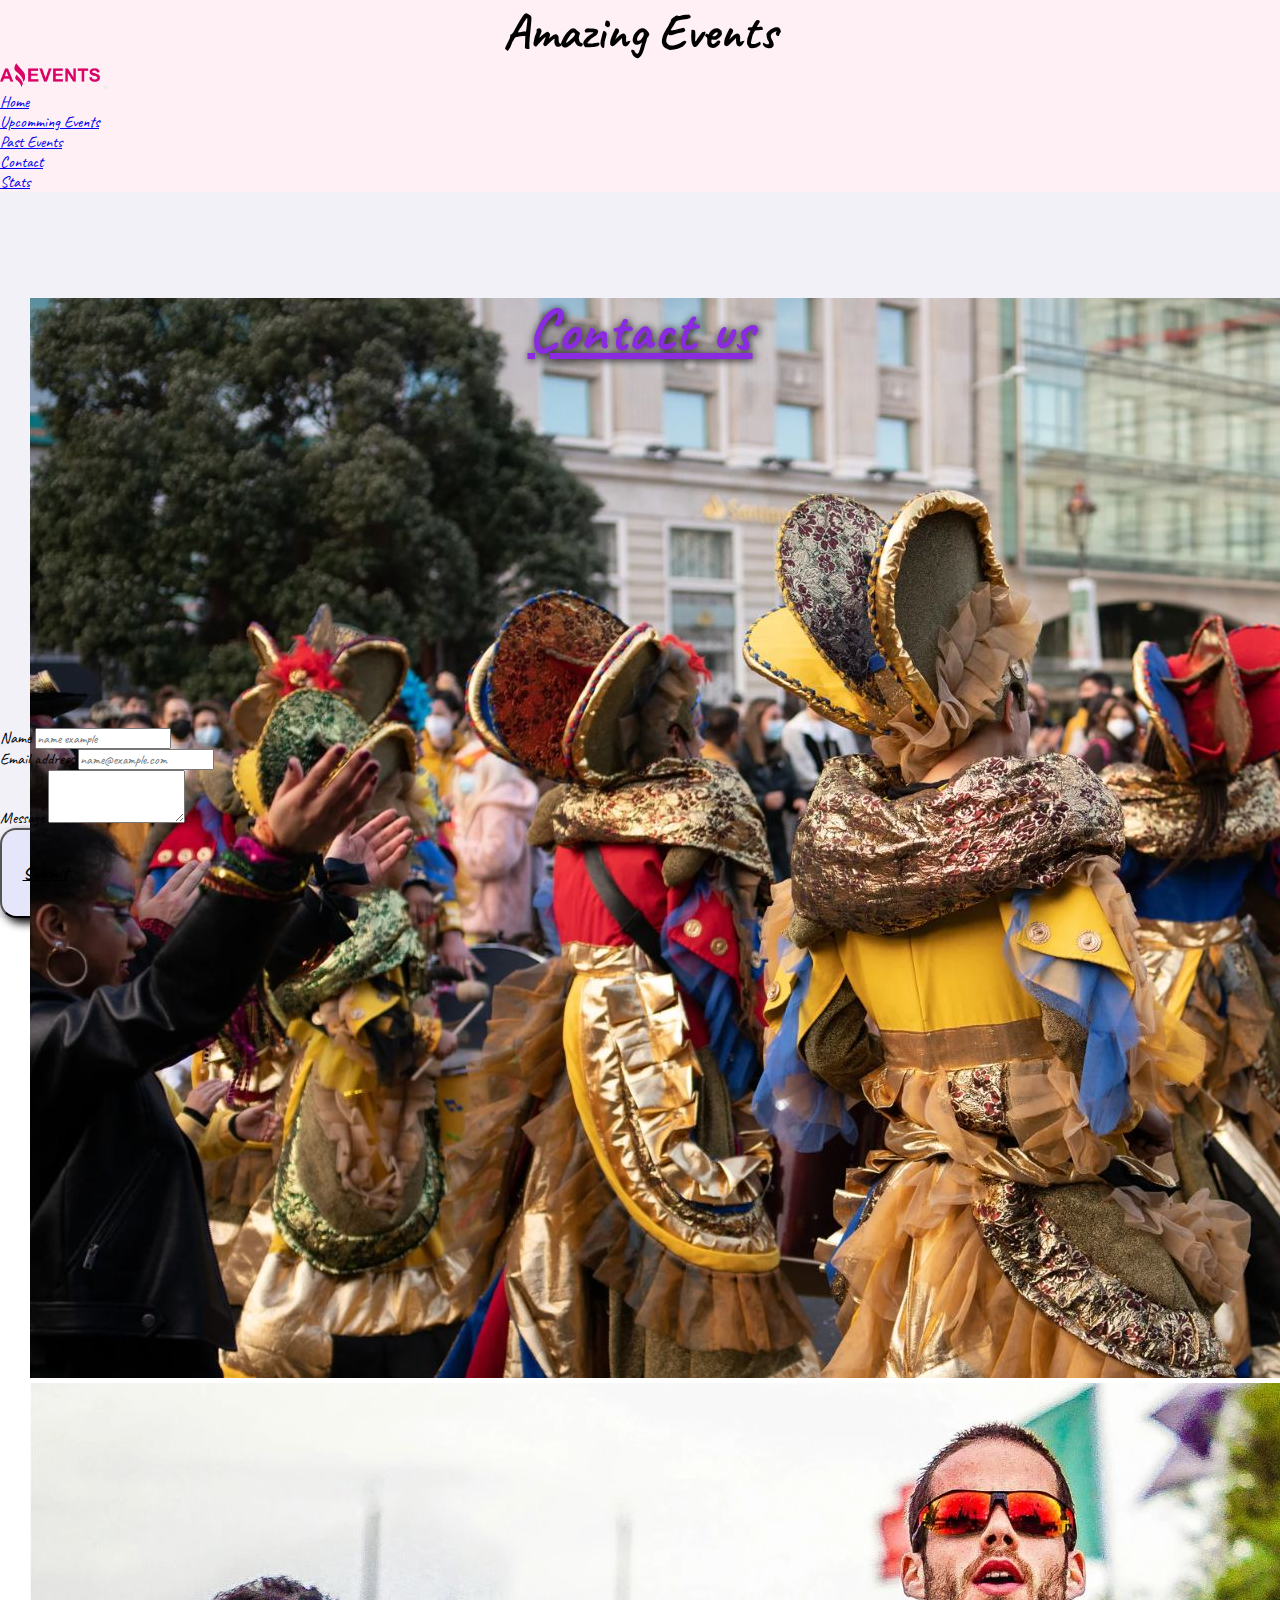
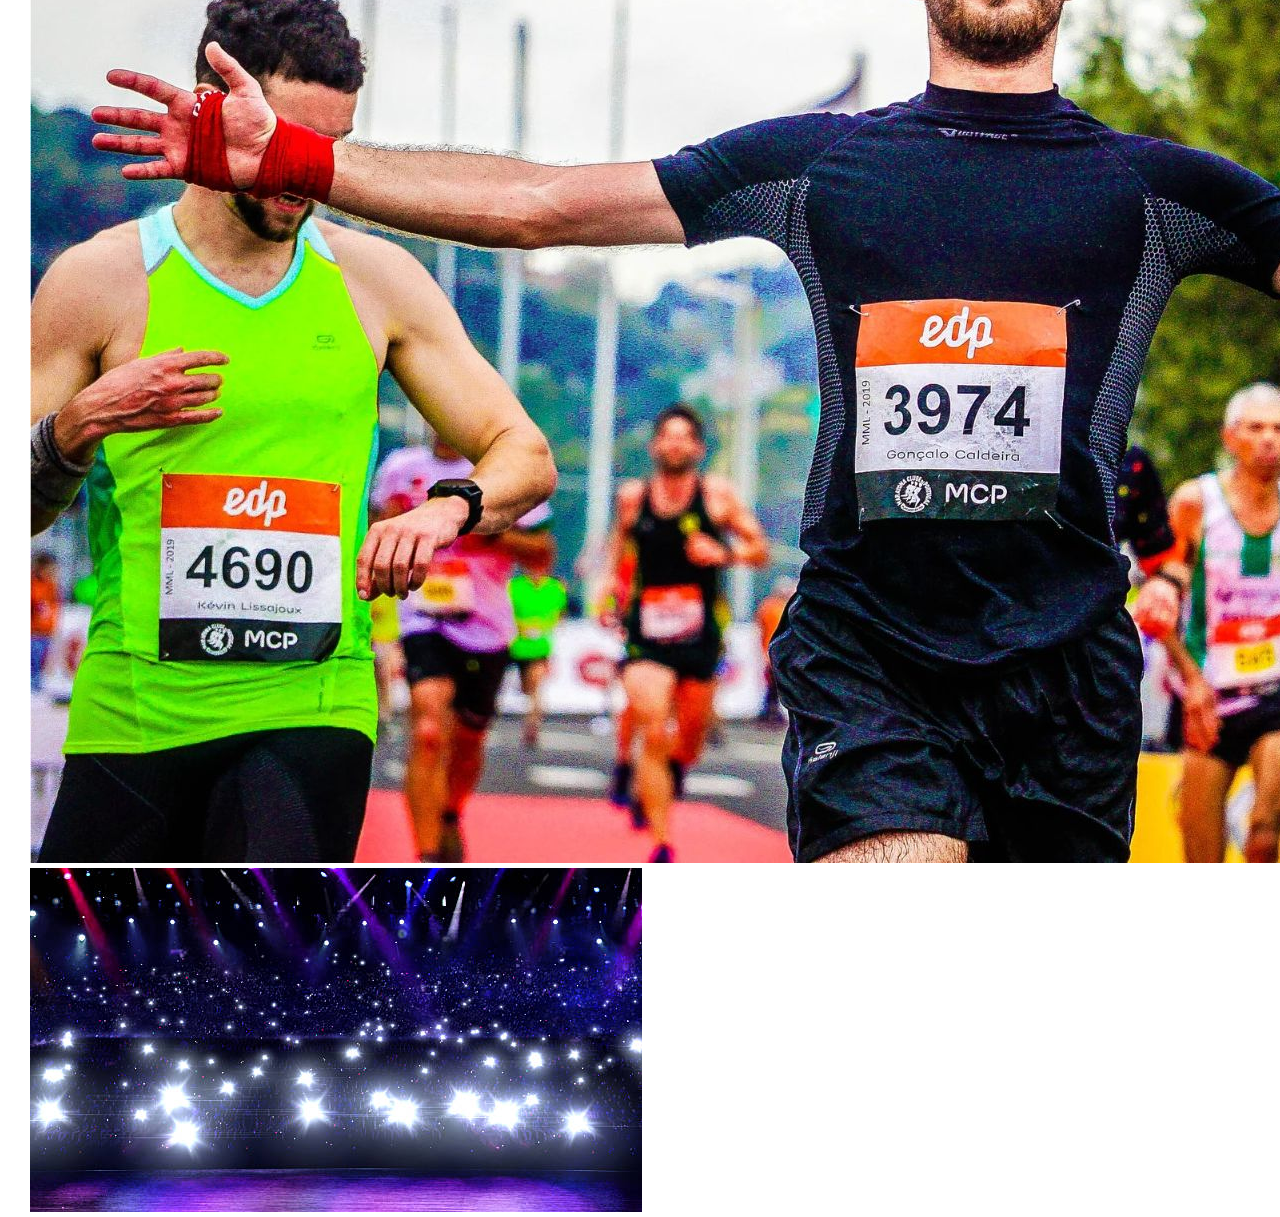
==== contact.html @ 47427055 "hecho el slider" ====
<!DOCTYPE html>
<html lang="en">
<head>
    <meta charset="UTF-8">
    <meta http-equiv="X-UA-Compatible" content="IE=edge">
    <meta name="viewport" content="width=device-width, initial-scale=1.0">
    <link rel="shortcut icon" href="./assets/img/logo-amazing-events.ico" type="image/x-icon">
    <link rel="stylesheet" href="./assets/style.css">
    <link href="https://cdn.jsdelivr.net/npm/bootstrap@5.3.0-alpha1/dist/css/bootstrap.min.css" rel="stylesheet"
        integrity="sha384-GLhlTQ8iRABdZLl6O3oVMWSktQOp6b7In1Zl3/Jr59b6EGGoI1aFkw7cmDA6j6gD" crossorigin="anonymous">
    <title>Amazing Events</title>
</head>
<body>
    <header>
        <h1>Amazing Events</h1>
        <nav class="navbar navbar-expand-lg">
          <div class="container-fluid">
            <a class="navbar-brand" href="#"><img src="./assets/img/logo-amazing-events.png" width="100" alt=""></a>
            <button class="navbar-toggler" type="button" data-bs-toggle="collapse" data-bs-target="#navbarNav" aria-controls="navbarNav" aria-expanded="false" aria-label="Toggle navigation">
              <span class="navbar-toggler-icon"></span>
            </button>
            <div class="collapse navbar-collapse"  id="navbarNav">
              <ul class="navbar-nav mx-auto">
                <li class="nav-item">
                  <a class="nav-link active" aria-current="page" href="./index.html">Home</a>
                </li>
                <li class="nav-item">
                  <a class="nav-link" href="./upcomming-events.html">Upcomming Events</a>
                </li>
                <li class="nav-item">
                  <a class="nav-link" href="./past-events.html">Past Events</a>
                </li>
                <li class="nav-item">
                  <a class="nav-link" href="#">Contact</a>
                </li>
                <li class="nav-item">
                  <a class="nav-link" href="./stats.html">Stats</a>
                </li>                
            </div>
          </div>
        </nav>        
    </header>
    <main>
      <div class="slider">
        <h2>Contact us</h2>
        <div id="carouselExample" class="carousel slide">
          <div class="carousel-inner">
            <div class="carousel-item active">
              <img src="./assets/img/disfraz.jpg" class="d-block w-100" alt="...">
            </div>
            <div class="carousel-item">
              <img src="./assets/img/maraton.jpg" class="d-block w-100" alt="...">
            </div>
            <div class="carousel-item">
              <img src="./assets/img/recital1.jpg" class="d-block w-100" alt="...">
            </div>
          </div>
          <button class="carousel-control-prev" type="button" data-bs-target="#carouselExample" data-bs-slide="prev">
            <span class="carousel-control-prev-icon" aria-hidden="true"></span>
            <span class="visually-hidden">Previous</span>
          </button>
          <button class="carousel-control-next" type="button" data-bs-target="#carouselExample" data-bs-slide="next">
            <span class="carousel-control-next-icon" aria-hidden="true"></span>
            <span class="visually-hidden">Next</span>
          </button>
        </div>
      </div>
        <div class="container text-center">
        <div class="mb-3">
            <label for="exampleFormControlInput1" class="form-label">Name</label>
            <input type="text" class="form-control" id="exampleFormControlInput1" name="name" placeholder="name example">
          </div>
          <div class="mb-3">
            <label for="exampleFormControlInput1" class="form-label">Email address</label>
            <input type="email" class="form-control" id="exampleFormControlInput1" name="email" placeholder="name@example.com">
          </div>
          <div class="mb-3">
            <label for="exampleFormControlTextarea1" class="form-label">Message</label>
            <textarea class="form-control" id="exampleFormControlTextarea1" rows="3"></textarea>
          </div>
          <div>
            <input type="submit" class="submit" value="Submit">
          </div>
        </div>
    </main>

    <script src="https://cdn.jsdelivr.net/npm/bootstrap@5.3.0-alpha1/dist/js/bootstrap.bundle.min.js"
        integrity="sha384-w76AqPfDkMBDXo30jS1Sgez6pr3x5MlQ1ZAGC+nuZB+EYdgRZgiwxhTBTkF7CXvN"
        crossorigin="anonymous"></script>
</body>
</html>
---- assets/style.css ----
@import url('https://fonts.googleapis.com/css2?family=Caveat:wght@400;600&display=swap');

* {
    margin: 0;
    padding: 0;
    box-sizing: border-box;
    font-family: 'Caveat', cursive; 
}
header{
    background-color: lavenderblush;
}
h1{
    text-align: center;
    font-size: 50px !important;
}
.carousel{
    margin: 30px;
}
h2{
    text-align: center;
    position: relative;
    font-size: 60px !important;
    color:blueviolet !important;
    text-decoration: underline;
    text-shadow: 1px 1px 9px black;
    top: 100px !important;
    z-index: 1;
    
}

main{
    background-color: rgb(241, 241, 247);   
}

form {
    font-size: 25px !important;
    padding: 25px !important;
    padding-bottom: 30px !important;
    margin: 40px !important;
    display: flex !important;
    justify-content: flex-end !important;
    justify-self: center !important;
    
}
.submit {
    width: 90px;
    height: 90px;
    background-color: lavender;
    border-radius: 18%;
    font-size: large;
    font-weight: bold;
    text-decoration: underline;
    box-shadow: 5px 5px 10px black;
    display: flex;
    align-items: center !important;
    justify-content: center !important;
}
.submit:hover {
    background-color:rgb(57, 57, 92);
    color: aliceblue;
}
legend{
    background-color:blueviolet ;
    border-radius: 27px;
    box-shadow: 2px 2px 10px black;
    text-align: center;
}
legend:hover{
    background-color: darkblue;
    color: aliceblue;
}
.tabla{
    width: 100% !important;
    
    display: flex;
    flex-direction: column;
    gap: 50px;
}
.table{
    background-color: rgb(188, 196, 211);
    border-radius: 27px;
    box-shadow: 2px 2px 10px black;
}
.carousel{
    display: flex;
    height: 400px;
    background-size: cover;
    display: flex;
    justify-content: flex-start;
}
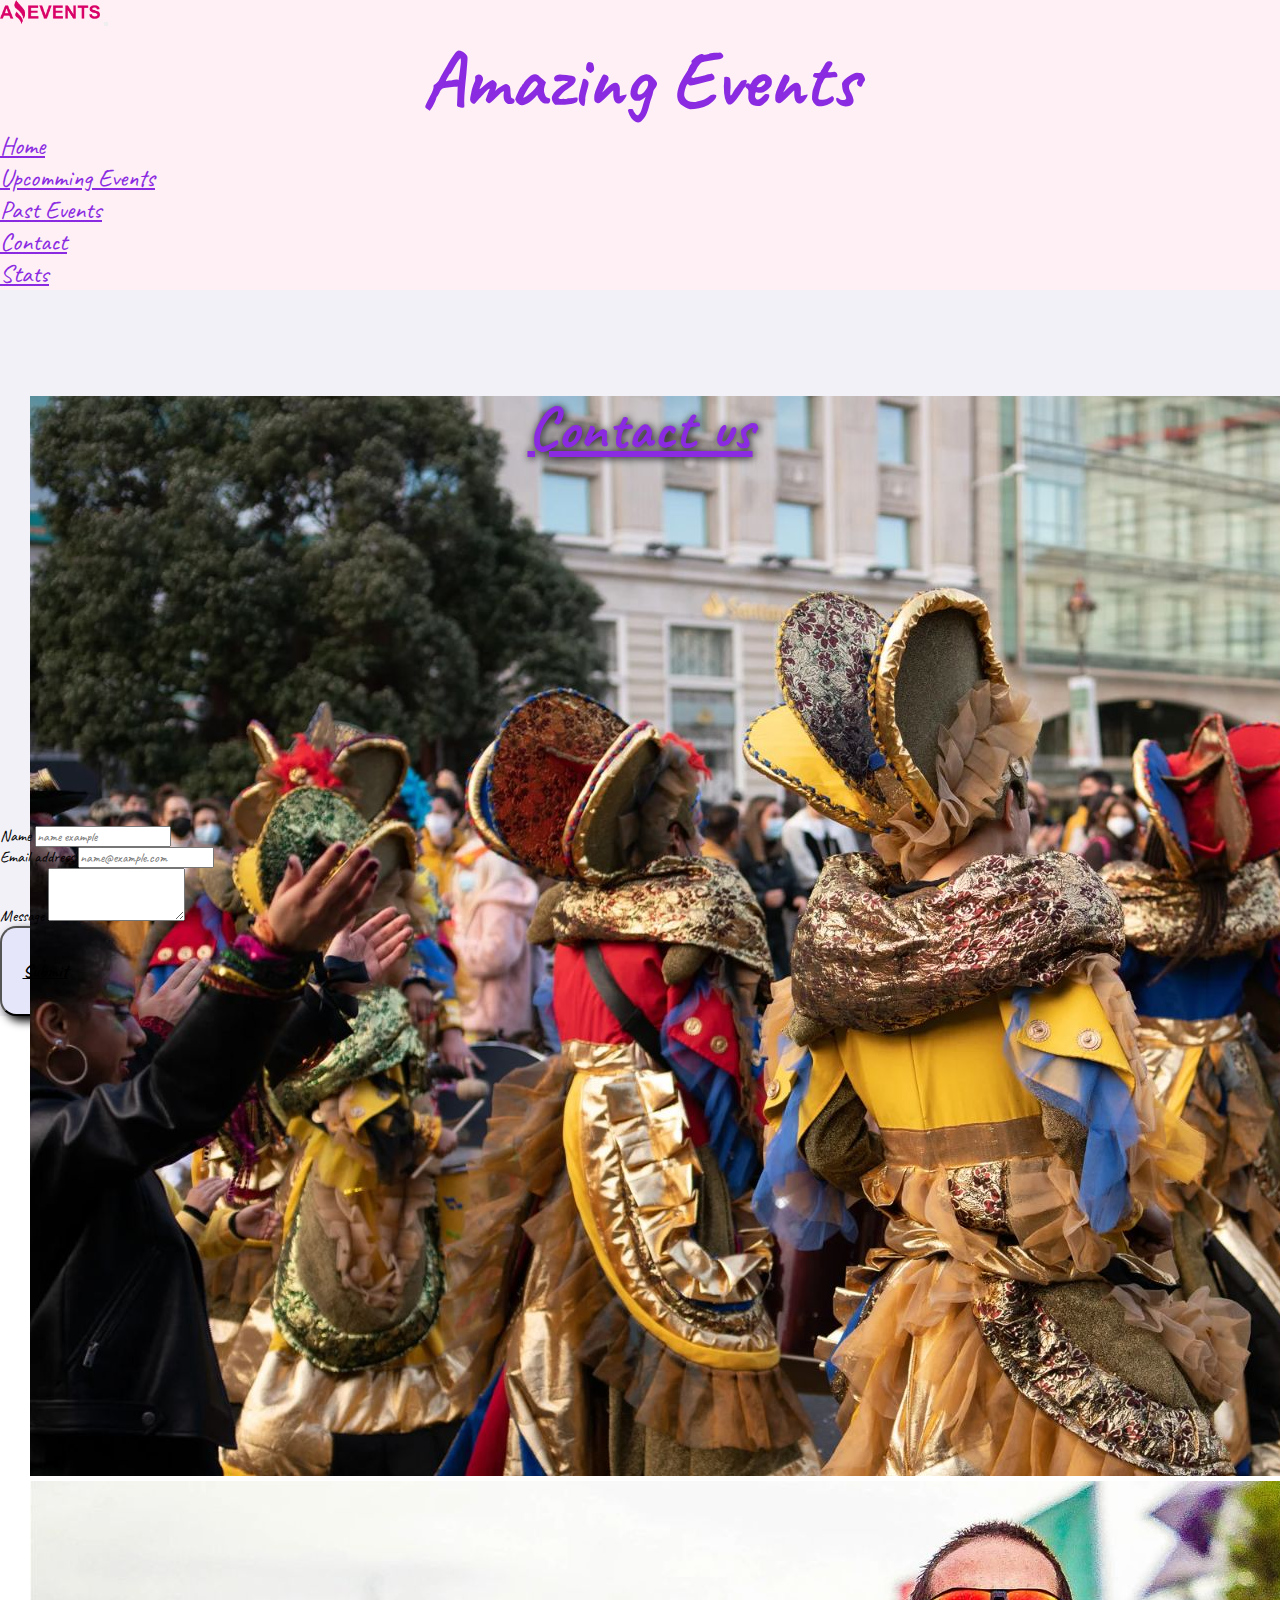
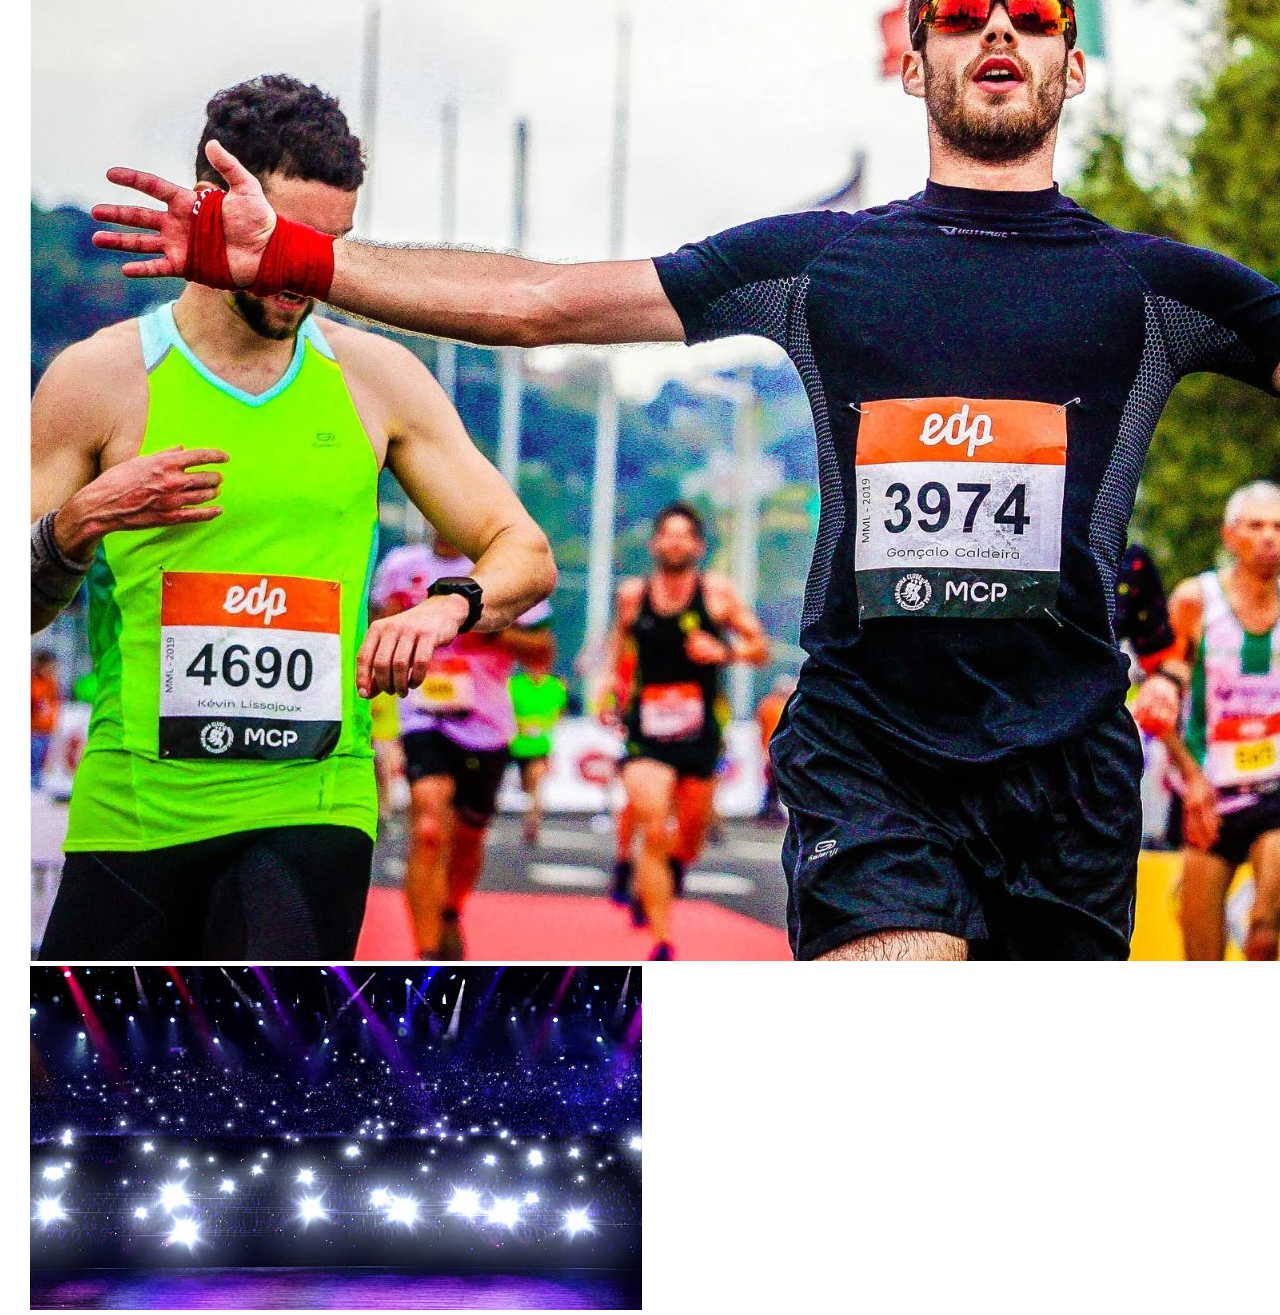
==== commit 0c9dfb1e: "arreglando el logo" ====
--- a/contact.html
+++ b/contact.html
@@ -12,13 +12,14 @@
 </head>
 <body>
     <header>
+      <div class="container-fluid">
+        <a class="navbar-brand" href="#"><img src="./assets/img/logo-amazing-events.png" width="100" alt=""></a>
+        <button class="navbar-toggler" type="button" data-bs-toggle="collapse" data-bs-target="#navbarNav" aria-controls="navbarNav" aria-expanded="false" aria-label="Toggle navigation">
+          <span class="navbar-toggler-icon"></span>
+        </button>
         <h1>Amazing Events</h1>
-        <nav class="navbar navbar-expand-lg">
-          <div class="container-fluid">
-            <a class="navbar-brand" href="#"><img src="./assets/img/logo-amazing-events.png" width="100" alt=""></a>
-            <button class="navbar-toggler" type="button" data-bs-toggle="collapse" data-bs-target="#navbarNav" aria-controls="navbarNav" aria-expanded="false" aria-label="Toggle navigation">
-              <span class="navbar-toggler-icon"></span>
-            </button>
+        <nav class="navbar navbar-expand-lg float-end">
+         
             <div class="collapse navbar-collapse"  id="navbarNav">
               <ul class="navbar-nav mx-auto">
                 <li class="nav-item">
--- a/assets/style.css
+++ b/assets/style.css
@@ -12,7 +12,8 @@
 }
 h1{
     text-align: center;
-    font-size: 50px !important;
+    font-size: 80px !important;
+    color: blueviolet !important;
 }
 .carousel{
     margin: 30px;
@@ -25,9 +26,14 @@
     text-decoration: underline;
     text-shadow: 1px 1px 9px black;
     top: 100px !important;
-    z-index: 1;
+    z-index: 1;    
+}
+.nav-link{
+    font-size: 25px !important;
+    color: blueviolet !important;
+}
     
-}
+    
 
 main{
     background-color: rgb(241, 241, 247);   
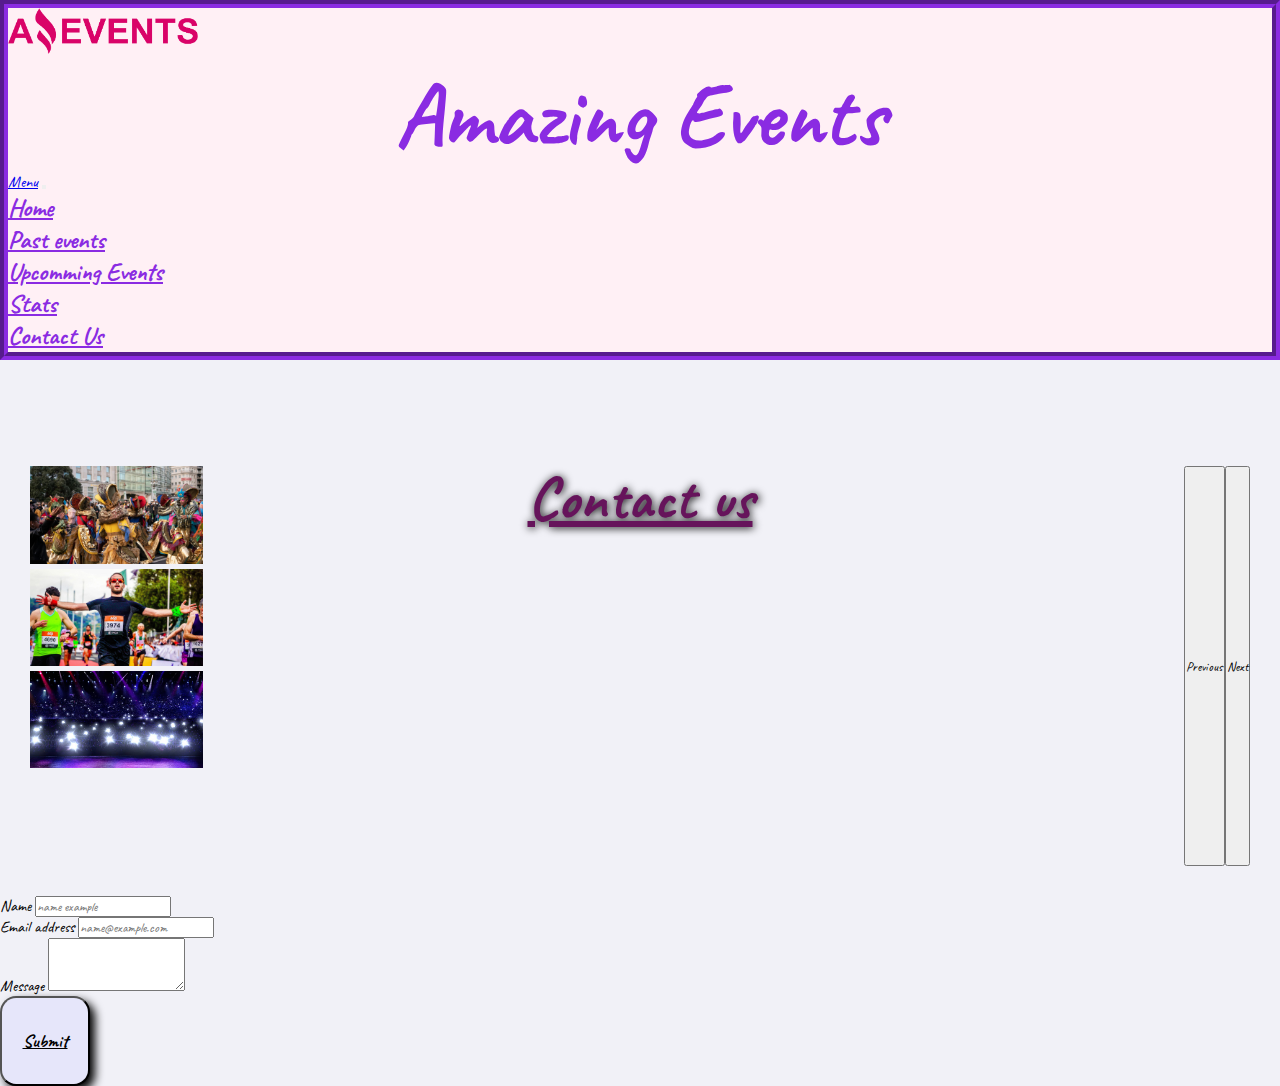
==== commit cfb1dcf8: "arreglando problemas de tamaños" ====
--- a/contact.html
+++ b/contact.html
@@ -12,34 +12,37 @@
 </head>
 <body>
     <header>
-      <div class="container-fluid">
-        <a class="navbar-brand" href="#"><img src="./assets/img/logo-amazing-events.png" width="100" alt=""></a>
-        <button class="navbar-toggler" type="button" data-bs-toggle="collapse" data-bs-target="#navbarNav" aria-controls="navbarNav" aria-expanded="false" aria-label="Toggle navigation">
-          <span class="navbar-toggler-icon"></span>
-        </button>
-        <h1>Amazing Events</h1>
-        <nav class="navbar navbar-expand-lg float-end">
-         
-            <div class="collapse navbar-collapse"  id="navbarNav">
-              <ul class="navbar-nav mx-auto">
-                <li class="nav-item">
-                  <a class="nav-link active" aria-current="page" href="./index.html">Home</a>
-                </li>
-                <li class="nav-item">
-                  <a class="nav-link" href="./upcomming-events.html">Upcomming Events</a>
-                </li>
-                <li class="nav-item">
-                  <a class="nav-link" href="./past-events.html">Past Events</a>
-                </li>
-                <li class="nav-item">
-                  <a class="nav-link" href="#">Contact</a>
-                </li>
-                <li class="nav-item">
-                  <a class="nav-link" href="./stats.html">Stats</a>
-                </li>                
-            </div>
-          </div>
-        </nav>        
+      <img src="./assets/img/logo-amazing-events.png" alt="logo Amazing events">
+            <h1>Amazing Events</h1>
+            <div>
+              <nav class="navbar navbar-expand-lg">
+                <div class="container-fluid">
+                  <a class="navbar-brand" href="#">Menu</Menu></a>
+                  <button class="navbar-toggler" type="button" data-bs-toggle="collapse" data-bs-target="#navbarNavDropdown" aria-controls="navbarNavDropdown" aria-expanded="false" aria-label="Toggle navigation">
+                    <span class="navbar-toggler-icon"></span>
+                  </button>
+                  <div class="collapse navbar-collapse" id="navbarNavDropdown">
+                    <ul class="navbar-nav">
+                      <li class="nav-item">
+                        <a class="nav-link active" aria-current="page" href="./index.html">Home</a>
+                      </li>
+                      <li class="nav-item">
+                        <a class="nav-link" href="./past-events.html">Past events</a>
+                      </li>
+                      <li class="nav-item">
+                        <a class="nav-link" href="./upcomming-events.html">Upcomming Events</a>
+                      </li>
+                      <li class="nav-item">
+                        <a class="nav-link" href="./stats.html">Stats</a>
+                      </li>
+                      <li class="nav-item">
+                        <a class="nav-link" href="#">Contact Us</a>
+                      </li>
+                           </ul>
+                  </div>
+                </div>
+              </nav>
+            </div> 
     </header>
     <main>
       <div class="slider">
--- a/assets/style.css
+++ b/assets/style.css
@@ -7,12 +7,18 @@
     box-sizing: border-box;
     font-family: 'Caveat', cursive; 
 }
+
 header{
     background-color: lavenderblush;
+    border: 8px groove blueviolet;
+    
+}
+img{
+    width: 15%;
 }
 h1{
     text-align: center;
-    font-size: 80px !important;
+    font-size: 90px !important;
     color: blueviolet !important;
 }
 .carousel{
@@ -22,7 +28,7 @@
     text-align: center;
     position: relative;
     font-size: 60px !important;
-    color:blueviolet !important;
+    color:rgb(102, 20, 91) !important;
     text-decoration: underline;
     text-shadow: 1px 1px 9px black;
     top: 100px !important;
@@ -31,8 +37,9 @@
 .nav-link{
     font-size: 25px !important;
     color: blueviolet !important;
+    font-weight: bolder !important;
 }
-    
+
     
 
 main{
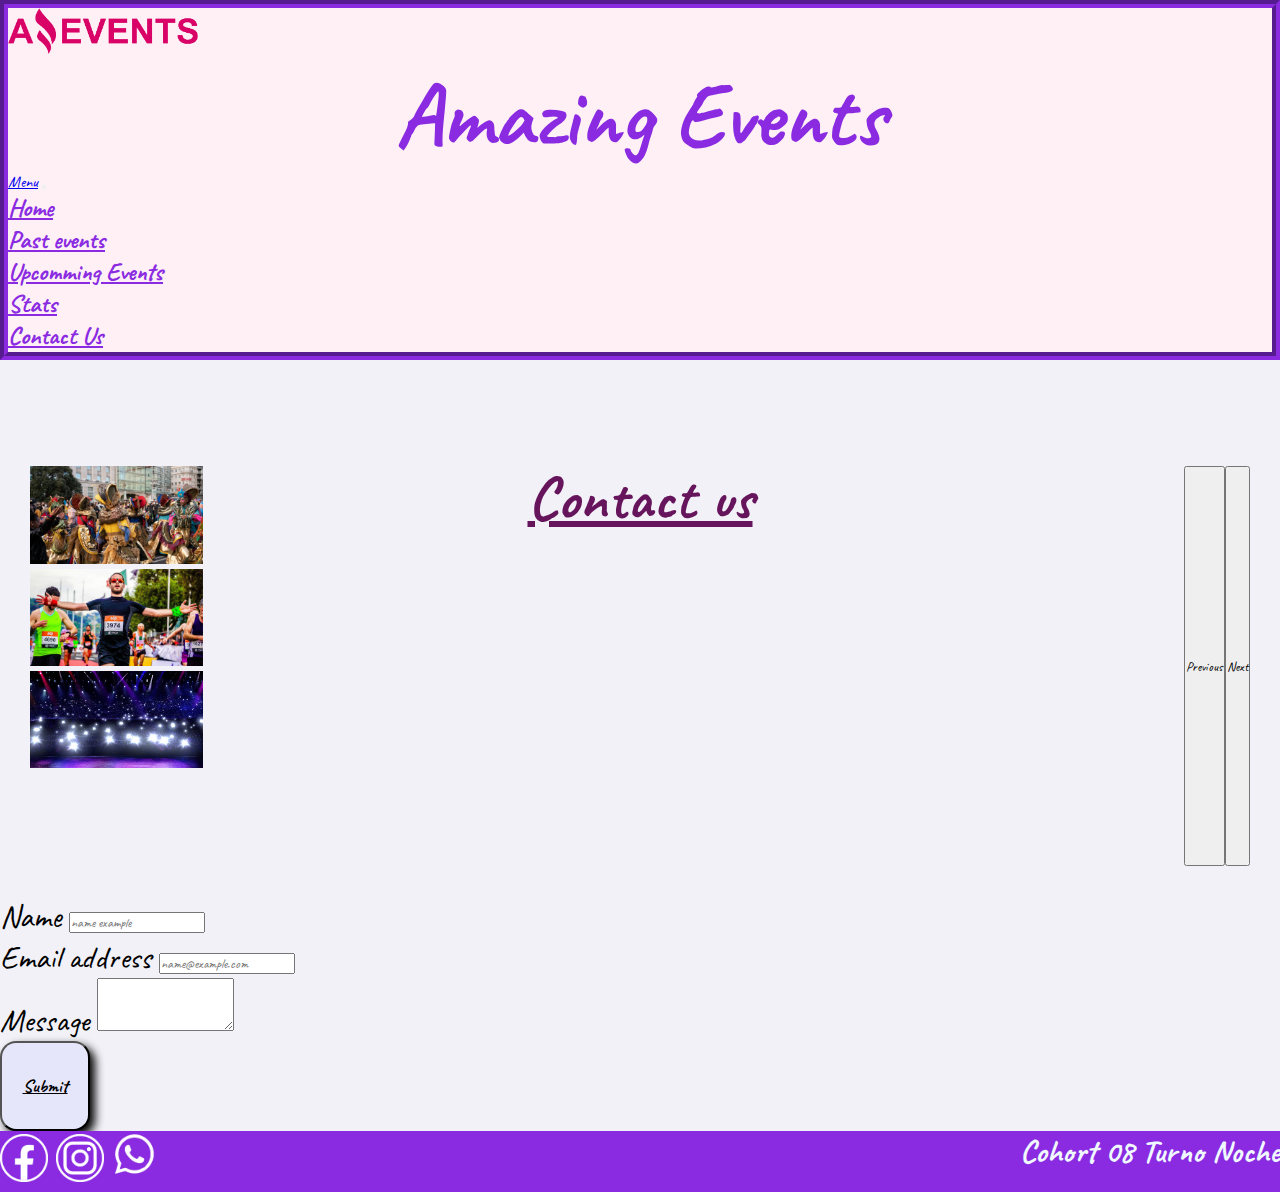
==== commit e16c7b5d: "completadas algunas paginas y terminado el footer" ====
--- a/contact.html
+++ b/contact.html
@@ -44,7 +44,7 @@
               </nav>
             </div> 
     </header>
-    <main>
+    <main class="main_contact">
       <div class="slider">
         <h2>Contact us</h2>
         <div id="carouselExample" class="carousel slide">
@@ -87,6 +87,16 @@
           </div>
         </div>
     </main>
+    <footer>
+      <div class="img-footer">
+        <img src="./assets/img/facebook.png" alt="">
+        <img src="./assets/img/instagram.png" alt="">
+        <img src="./assets/img/whatssapp.png" alt="Whatssapp-logo">
+      </div>
+      <div>
+        <p>Cohort 08 Turno Noche</p>
+      </div>
+    </footer>
 
     <script src="https://cdn.jsdelivr.net/npm/bootstrap@5.3.0-alpha1/dist/js/bootstrap.bundle.min.js"
         integrity="sha384-w76AqPfDkMBDXo30jS1Sgez6pr3x5MlQ1ZAGC+nuZB+EYdgRZgiwxhTBTkF7CXvN"
--- a/assets/style.css
+++ b/assets/style.css
@@ -29,8 +29,7 @@
     position: relative;
     font-size: 60px !important;
     color:rgb(102, 20, 91) !important;
-    text-decoration: underline;
-    text-shadow: 1px 1px 9px black;
+    text-decoration: underline;    
     top: 100px !important;
     z-index: 1;    
 }
@@ -103,3 +102,39 @@
     justify-content: flex-start;
 }
 
+.mb-3{
+    font-size: 2em !important;
+}
+.main-index{
+    background-color: rgb(205, 183, 226);
+    padding-bottom: 40px !important;
+}
+.form1{
+    display: flex;
+    flex-direction: row;
+    align-items: center;
+    align-content: space-between;
+}
+.card{
+    border-radius: 22px;
+    box-shadow: 1px 2px 9px black;
+}
+h4{
+    font-weight: bold !important;
+    font-size: 2em !important;
+    background-color: rgb(116, 116, 250);
+}
+footer{
+    background-color: blueviolet;
+    font-size: 2em;
+    font-weight: bold;
+    color: aliceblue;
+    display: flex;
+    justify-content: space-between;
+
+    
+}
+.img-footer{
+    width: 10em;
+    
+}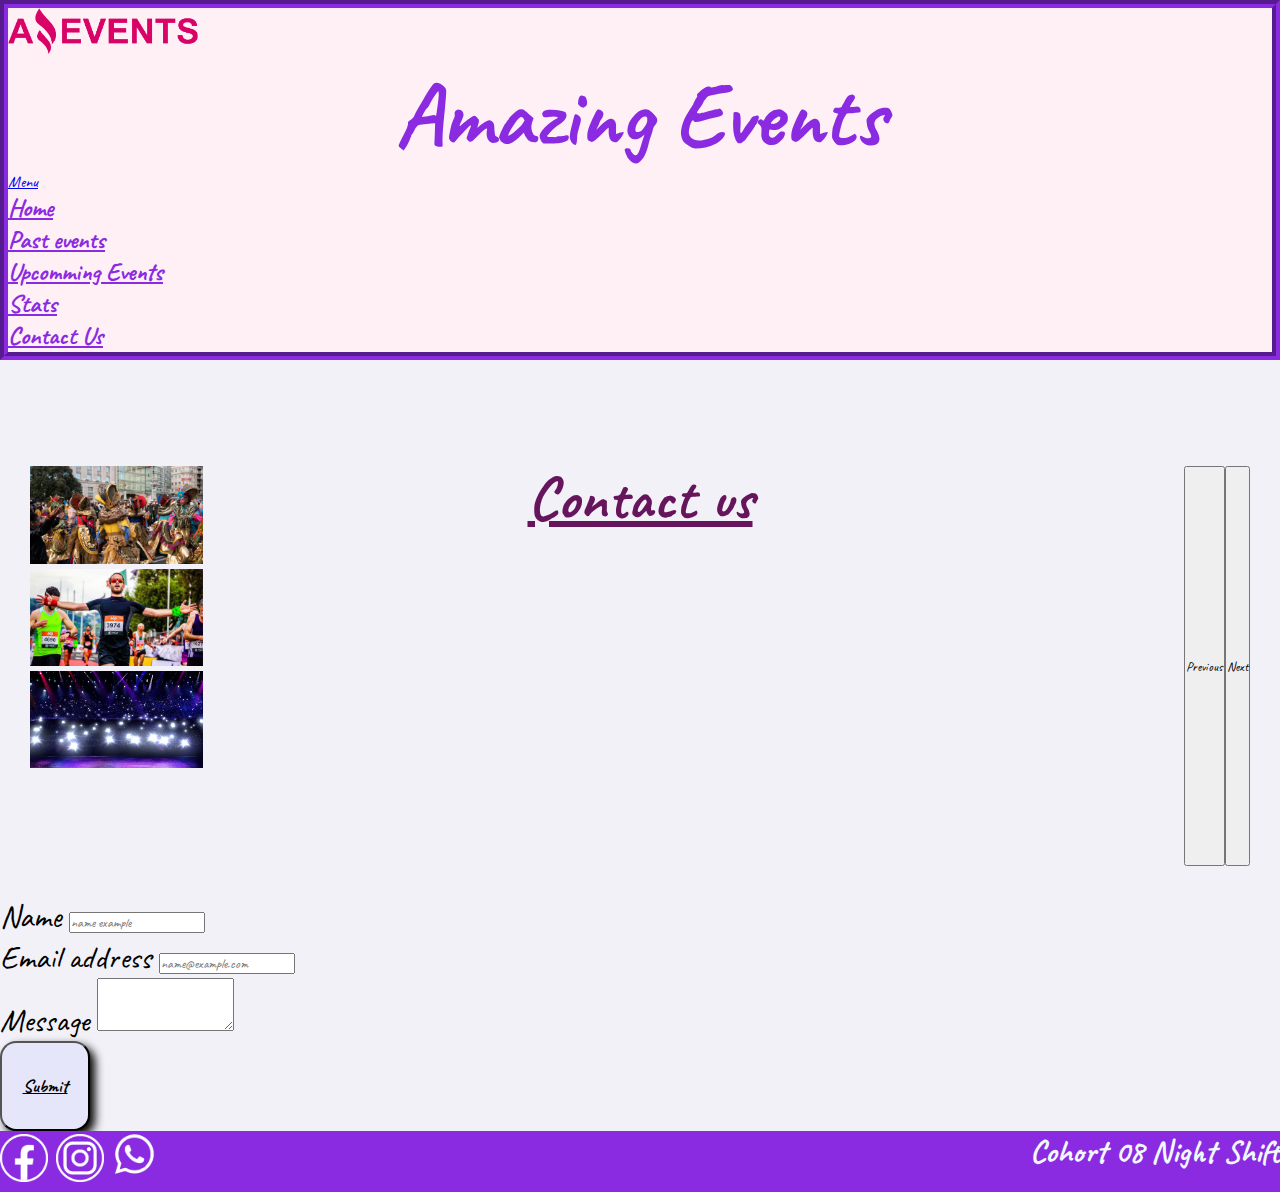
==== commit aecf3b4f: "sacando spanglish" ====
--- a/contact.html
+++ b/contact.html
@@ -50,10 +50,10 @@
         <div id="carouselExample" class="carousel slide">
           <div class="carousel-inner">
             <div class="carousel-item active">
-              <img src="./assets/img/disfraz.jpg" class="d-block w-100" alt="...">
+              <img src="./assets/img/costume.jpg" class="d-block w-100" alt="...">
             </div>
             <div class="carousel-item">
-              <img src="./assets/img/maraton.jpg" class="d-block w-100" alt="...">
+              <img src="./assets/img/marathon1.jpg" class="d-block w-100" alt="...">
             </div>
             <div class="carousel-item">
               <img src="./assets/img/recital1.jpg" class="d-block w-100" alt="...">
@@ -94,10 +94,9 @@
         <img src="./assets/img/whatssapp.png" alt="Whatssapp-logo">
       </div>
       <div>
-        <p>Cohort 08 Turno Noche</p>
+        <p>Cohort 08 Night Shift</p>
       </div>
     </footer>
-
     <script src="https://cdn.jsdelivr.net/npm/bootstrap@5.3.0-alpha1/dist/js/bootstrap.bundle.min.js"
         integrity="sha384-w76AqPfDkMBDXo30jS1Sgez6pr3x5MlQ1ZAGC+nuZB+EYdgRZgiwxhTBTkF7CXvN"
         crossorigin="anonymous"></script>
--- a/assets/style.css
+++ b/assets/style.css
@@ -7,11 +7,9 @@
     box-sizing: border-box;
     font-family: 'Caveat', cursive; 
 }
-
 header{
     background-color: lavenderblush;
-    border: 8px groove blueviolet;
-    
+    border: 8px groove blueviolet;    
 }
 img{
     width: 15%;
@@ -38,9 +36,6 @@
     color: blueviolet !important;
     font-weight: bolder !important;
 }
-
-    
-
 main{
     background-color: rgb(241, 241, 247);   
 }
@@ -130,11 +125,8 @@
     font-weight: bold;
     color: aliceblue;
     display: flex;
-    justify-content: space-between;
-
-    
+    justify-content: space-between;    
 }
 .img-footer{
-    width: 10em;
-    
+    width: 10em;    
 }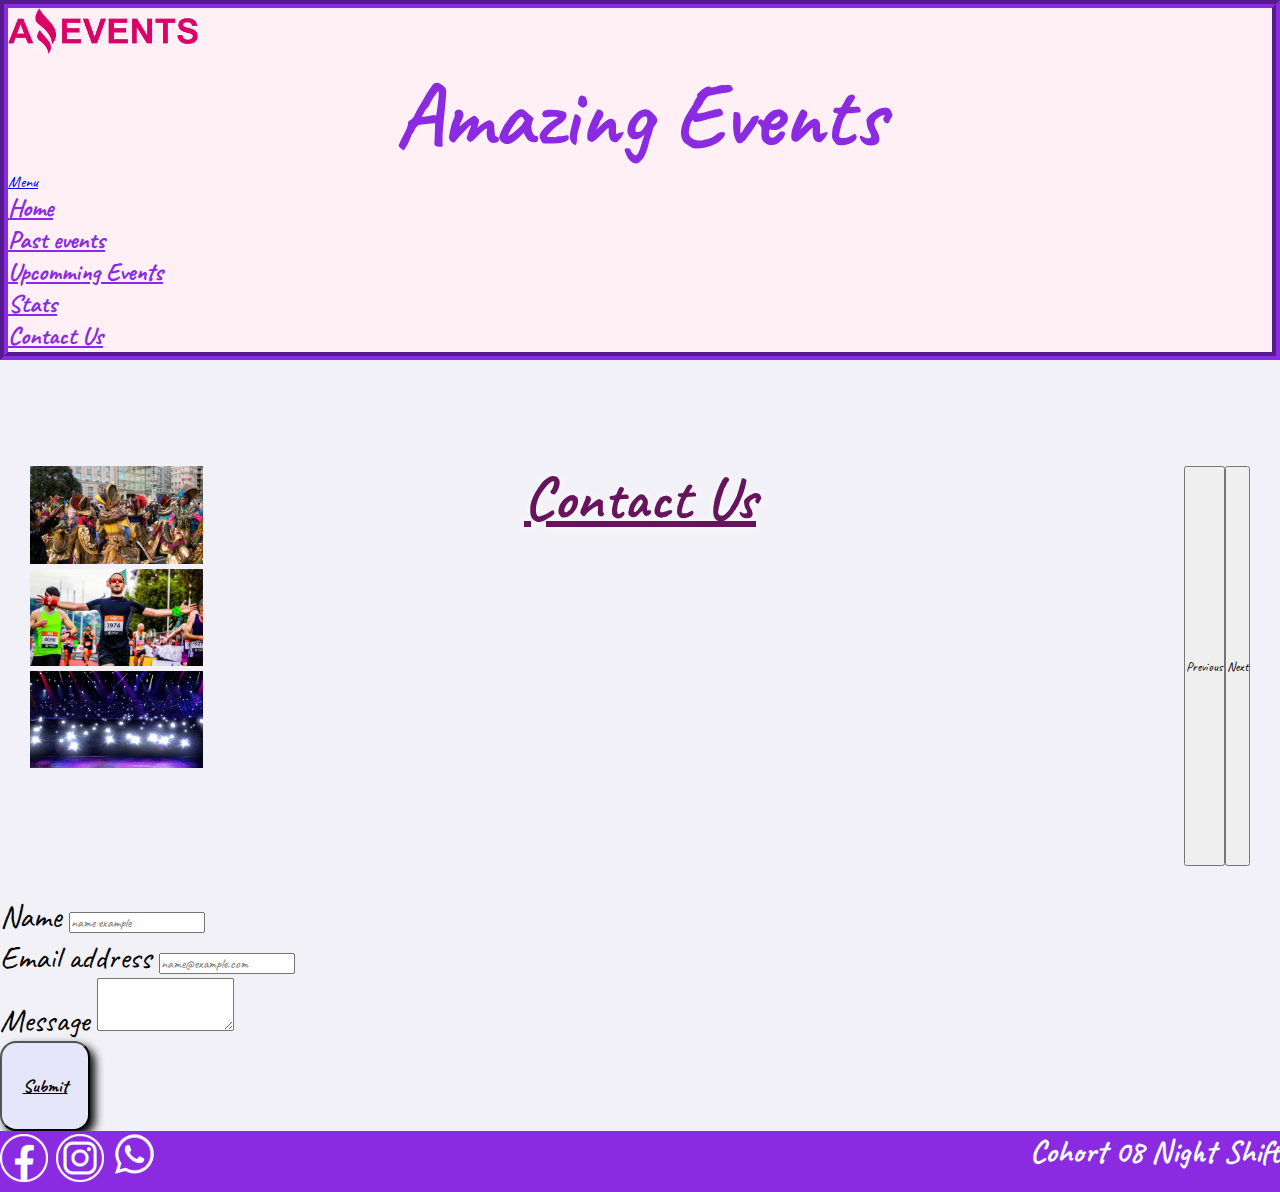
==== commit 600b8ac7: "solucionando problema de responsive en check-box" ====
--- a/contact.html
+++ b/contact.html
@@ -46,7 +46,7 @@
     </header>
     <main class="main_contact">
       <div class="slider">
-        <h2>Contact us</h2>
+        <h2>Contact Us</h2>
         <div id="carouselExample" class="carousel slide">
           <div class="carousel-inner">
             <div class="carousel-item active">
--- a/assets/style.css
+++ b/assets/style.css
@@ -25,6 +25,7 @@
 h2{
     text-align: center;
     position: relative;
+    text-shadow: 1px 1px 9px white;
     font-size: 60px !important;
     color:rgb(102, 20, 91) !important;
     text-decoration: underline;    
@@ -77,7 +78,7 @@
     background-color: darkblue;
     color: aliceblue;
 }
-.tabla{
+.table1{
     width: 100% !important;
     
     display: flex;
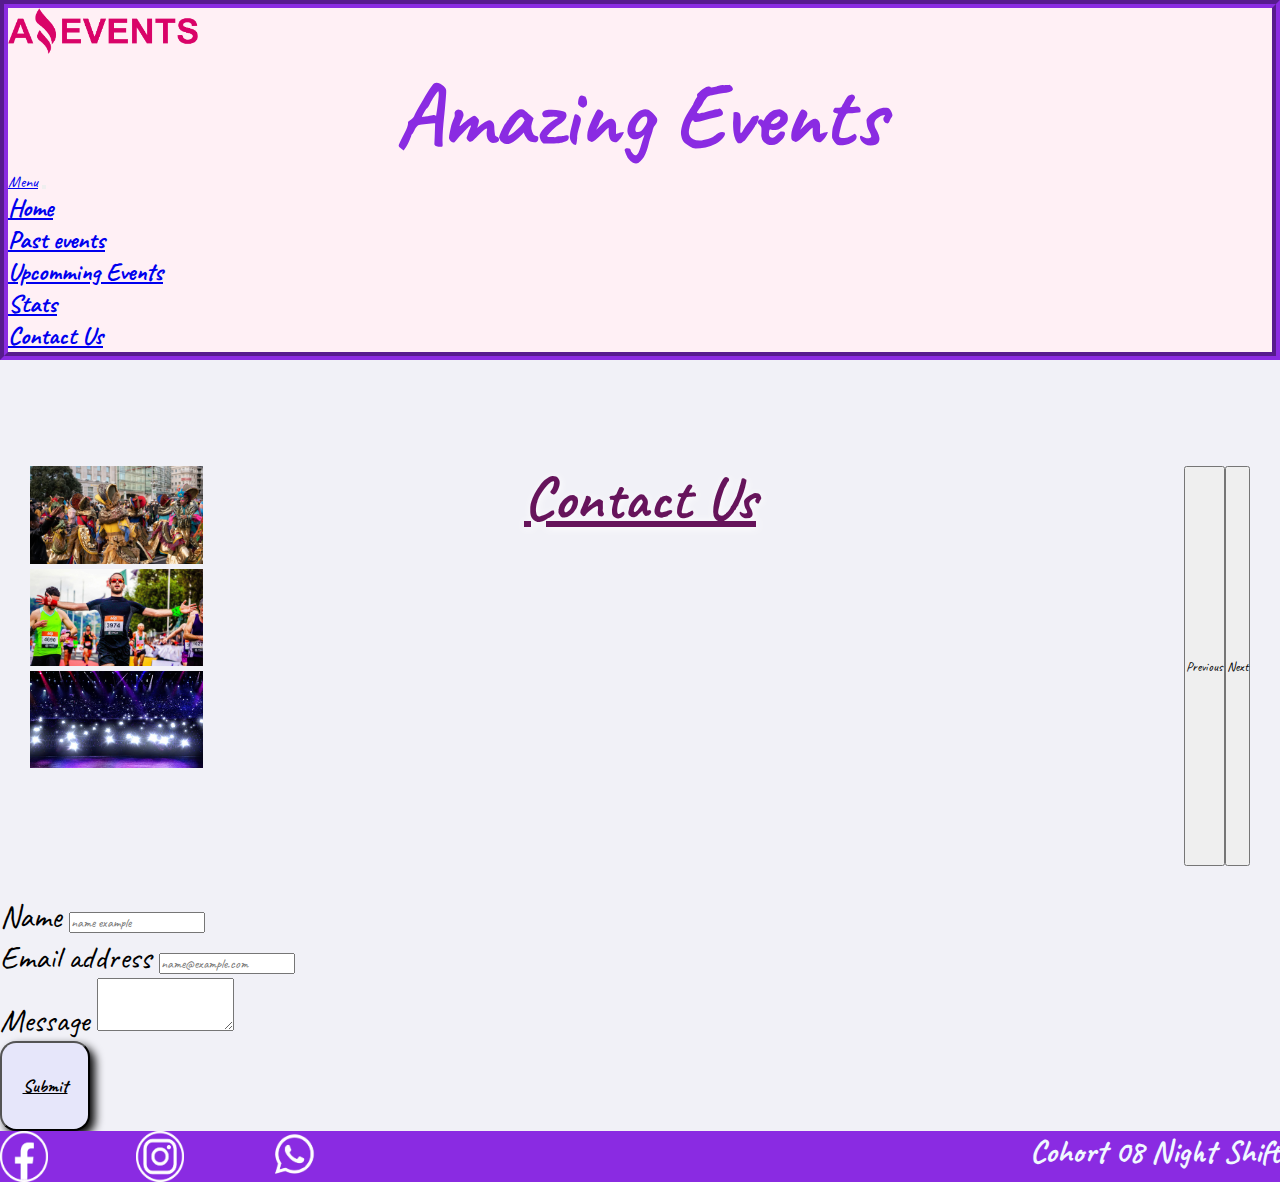
==== commit 0b97612f: "corriegiendo los errores de la task 1" ====
--- a/contact.html
+++ b/contact.html
@@ -24,7 +24,7 @@
                   <div class="collapse navbar-collapse" id="navbarNavDropdown">
                     <ul class="navbar-nav">
                       <li class="nav-item">
-                        <a class="nav-link active" aria-current="page" href="./index.html">Home</a>
+                        <a class="nav-link " aria-current="page" href="./index.html">Home</a>
                       </li>
                       <li class="nav-item">
                         <a class="nav-link" href="./past-events.html">Past events</a>
@@ -36,7 +36,7 @@
                         <a class="nav-link" href="./stats.html">Stats</a>
                       </li>
                       <li class="nav-item">
-                        <a class="nav-link" href="#">Contact Us</a>
+                        <a class="nav-link active" href="#">Contact Us</a>
                       </li>
                            </ul>
                   </div>
@@ -69,7 +69,7 @@
           </button>
         </div>
       </div>
-        <div class="container text-center">
+        <div class="container text-center p-5">
         <div class="mb-3">
             <label for="exampleFormControlInput1" class="form-label">Name</label>
             <input type="text" class="form-control" id="exampleFormControlInput1" name="name" placeholder="name example">
@@ -88,10 +88,10 @@
         </div>
     </main>
     <footer>
-      <div class="img-footer">
-        <img src="./assets/img/facebook.png" alt="">
-        <img src="./assets/img/instagram.png" alt="">
-        <img src="./assets/img/whatssapp.png" alt="Whatssapp-logo">
+      <div class="img-footer mb-4">
+        <img src="./assets/img/facebook.png" alt="facebook logo">
+        <img src="./assets/img/instagram.png" alt="instagram logo">
+        <img src="./assets/img/whatssapp.png" alt="Whatssapp logo">
       </div>
       <div>
         <p>Cohort 08 Night Shift</p>
--- a/assets/style.css
+++ b/assets/style.css
@@ -34,7 +34,7 @@
 }
 .nav-link{
     font-size: 25px !important;
-    color: blueviolet !important;
+    /*color: blueviolet !important;*/
     font-weight: bolder !important;
 }
 main{
@@ -125,9 +125,12 @@
     font-size: 2em;
     font-weight: bold;
     color: aliceblue;
+    
     display: flex;
     justify-content: space-between;    
 }
 .img-footer{
-    width: 10em;    
+    width: 10em;
+    display: flex; 
+    justify-content:space-between ;   
 }